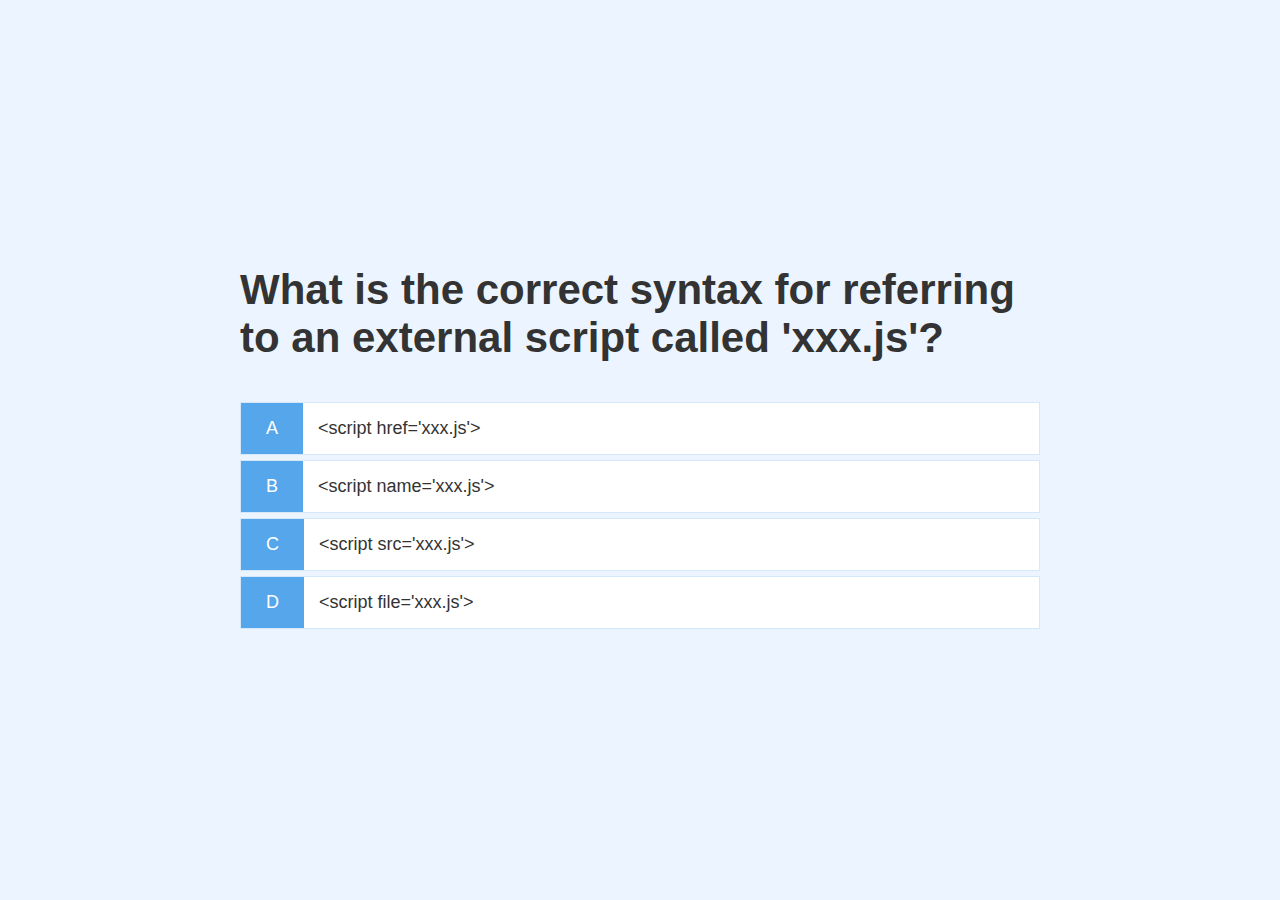
==== game.html @ a4132bb2 "Basic Step 1 working app" ====
<!DOCTYPE html>
<html lang="en">
<head>
    <meta charset="UTF-8">
    <meta name="viewport" content="width=device-width, initial-scale=1.0">
    <title>Quiz - Play</title>
    <link rel="stylesheet" href="app.css">
    <link rel="stylesheet" href="game.css">
</head>
<body>
    <div class="container">
        <div id="game" class="justify-center flex-column">
            <h2 id="question">What is the answer to this Question?</h2>
            <div class="choice-container">
                <p class="choice-prefix">A</p>
                <p class="choice-text" data-number ="1" >Choice 1</p>
            </div>
            <div class="choice-container">
                <p class="choice-prefix">B</p>
                <p class="choice-text"data-number ="2" >Choice 2</p>
            </div>
            <div class="choice-container">
                <p class="choice-prefix">C</p>
                <p class="choice-text" data-number ="3">Choice 3</p>
            </div>
            <div class="choice-container">
                <p class="choice-prefix">D</p>
                <p class="choice-text" data-number ="4">Choice 4</p>
            </div>
        </div>
    </div>
    <script src="game.js"></script>
</body>
</html>
---- app.css ----
:root{
    background-color: #ecf5ff;
    font-size: 62.5%;

}

*{
    box-sizing: border-box;
    font-family: Arial, Helvetica, sans-serif;
    margin: 0;
    padding: 0;
    color: #333;
}
h1,
h2,
h3,
h4{
    margin-bottom: 1rem;
}
h1{
    font-size: 5.4rem;
    color: #56a5eb;
    margin-bottom: 5rem;
}

h1 > span{
    font-size: 2.4rem;
    font-weight: 500;
}

h2{
    font-size: 4.2rem;
    margin-bottom: 4rem;
    font-weight: 700;
}

h3{
    font-size: 2.8rem;
    font-weight: 500;
}

/* UTILITIES */

.container{
    width: 100vw;
    height: 100vh;
    display: flex;
    justify-content: center;
    align-items: center;
    max-width: 80rem;
    margin: 0 auto;
}

.container > *{
    width: 100%;
}

.flex-column {
    display: flex;
    flex-direction: column;
}
  
.flex-center {
    justify-content: center;
    align-items: center;
}
  
.justify-center {
    justify-content: center;
}
  
.text-center {
    text-align: center;
}

.hidden {
    display: none;
}

/* BUTTONS */

.btn {
    font-size: 1.8rem;
    padding: 1rem 0;
    width: 20rem;
    text-align: center;
    border: 0.1rem solid #56a5eb;
    margin-bottom: 1rem;
    text-decoration: none;
    color: #56a5eb;
    background-color: white;
}
  
.btn:hover {
    cursor: pointer;
    box-shadow: 0 0.4rem 1.4rem 0 rgba(86, 185, 235, 0.5);
    transform: translateY(-0.1rem);
    transition: transform 150ms;
}
  
.btn[disabled]:hover {
    cursor: not-allowed;
    box-shadow: none;
    transform: none;
}
---- game.css ----
.choice-container {
    display: flex;
    margin-bottom: 0.5rem;
    width: 100%;
    font-size: 1.8rem;
    border: 0.1rem solid rgb(86,165,235,0.25);
    background-color: white;
}

.choice-container:hover{
    cursor: pointer;
    box-shadow: 0 0.4rem 1.4rem 0 rgba(86, 185, 235, 0.5);
    transform: translateY(-0.1rem);
    transition: transform 150ms;
}

.choice-prefix {
    padding: 1.5rem 2.5rem;
    background-color: #56a6eb;
    color: white;
}

.choice-text {
    flex: 1;
    padding: 1.5rem ;
}
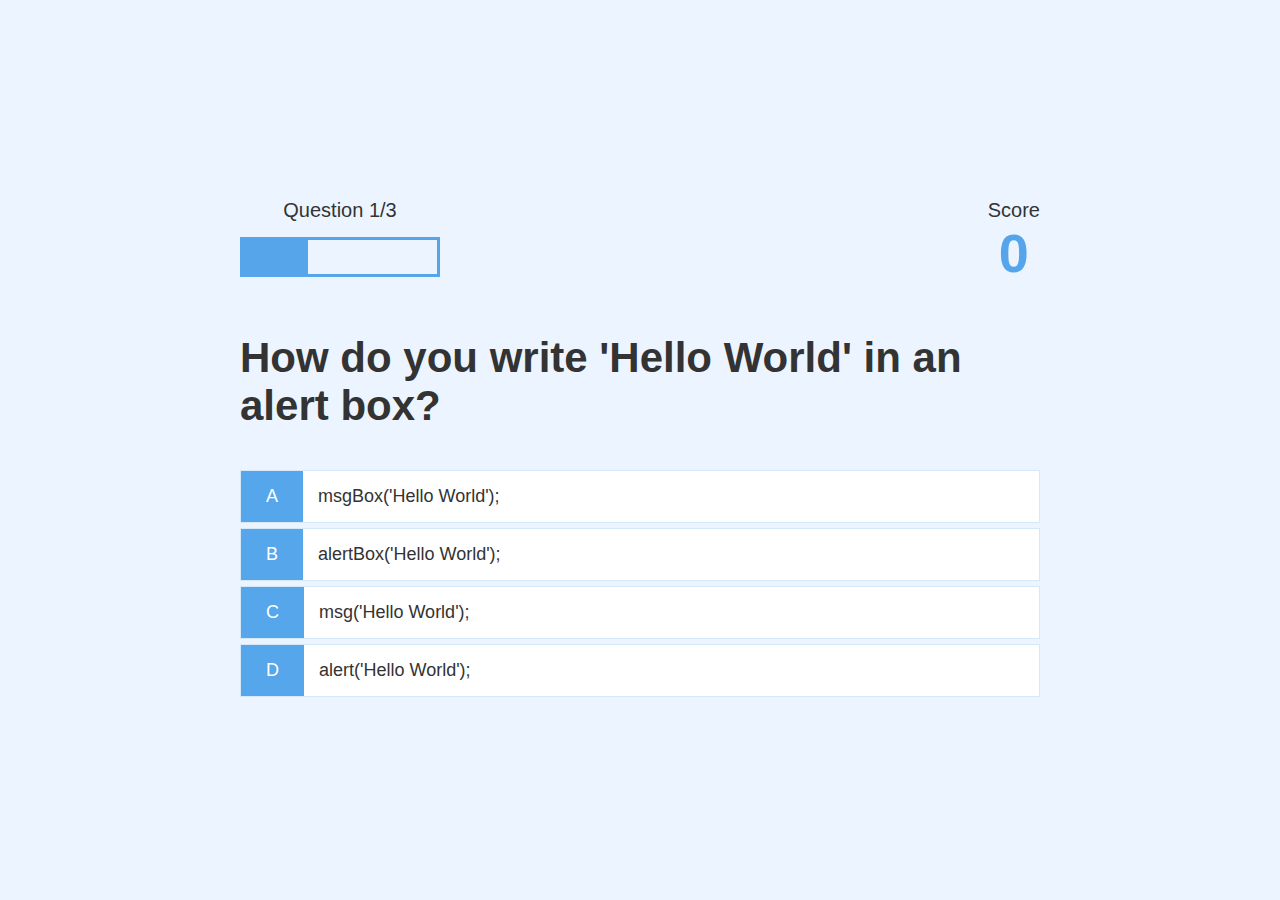
==== commit 5d34362c: "Added Progress Bar" ====
--- a/game.html
+++ b/game.html
@@ -10,6 +10,25 @@
 <body>
     <div class="container">
         <div id="game" class="justify-center flex-column">
+        <div id="hud">
+            <div id="hud-item">
+                <p id="progressText" class="hud-prefix">
+                    Question
+                </p>
+                <div id="progressBar">
+                    <div id="progressBarFull"></div>
+                </div>
+            </div>
+            
+            <div id="hud-item">
+                <p id="progressText" class="hud-prefix">
+                    Score
+                </p>
+                <h1 class="hud-main-text" id="score">
+                   0
+                </h1>
+            </div>
+        </div>
             <h2 id="question">What is the answer to this Question?</h2>
             <div class="choice-container">
                 <p class="choice-prefix">A</p>
--- a/game.css
+++ b/game.css
@@ -23,4 +23,43 @@
 .choice-text {
     flex: 1;
     padding: 1.5rem ;
+    width: 100%;
+}
+
+.correct {
+    background-color: #28a745;
+}
+
+.incorrect {
+    background-color: #dc3545;
+}
+
+/*HUD*/
+
+#hud {
+    display: flex;
+    justify-content: space-between;
+}
+
+.hud-prefix {
+    text-align: center;
+    font-size: 2rem;
+}
+
+.hud-main-text {
+    text-align: center;
+}
+
+#progressBar{
+    width: 20rem;
+    height: 4rem;
+    border: 0.3rem solid #56a5eb;
+    margin-top: 1.5rem;
+}
+
+#progressBarFull{
+    background-color: #56a5eb;
+    height: 3.4rem;
+    width: 0%;
+    
 }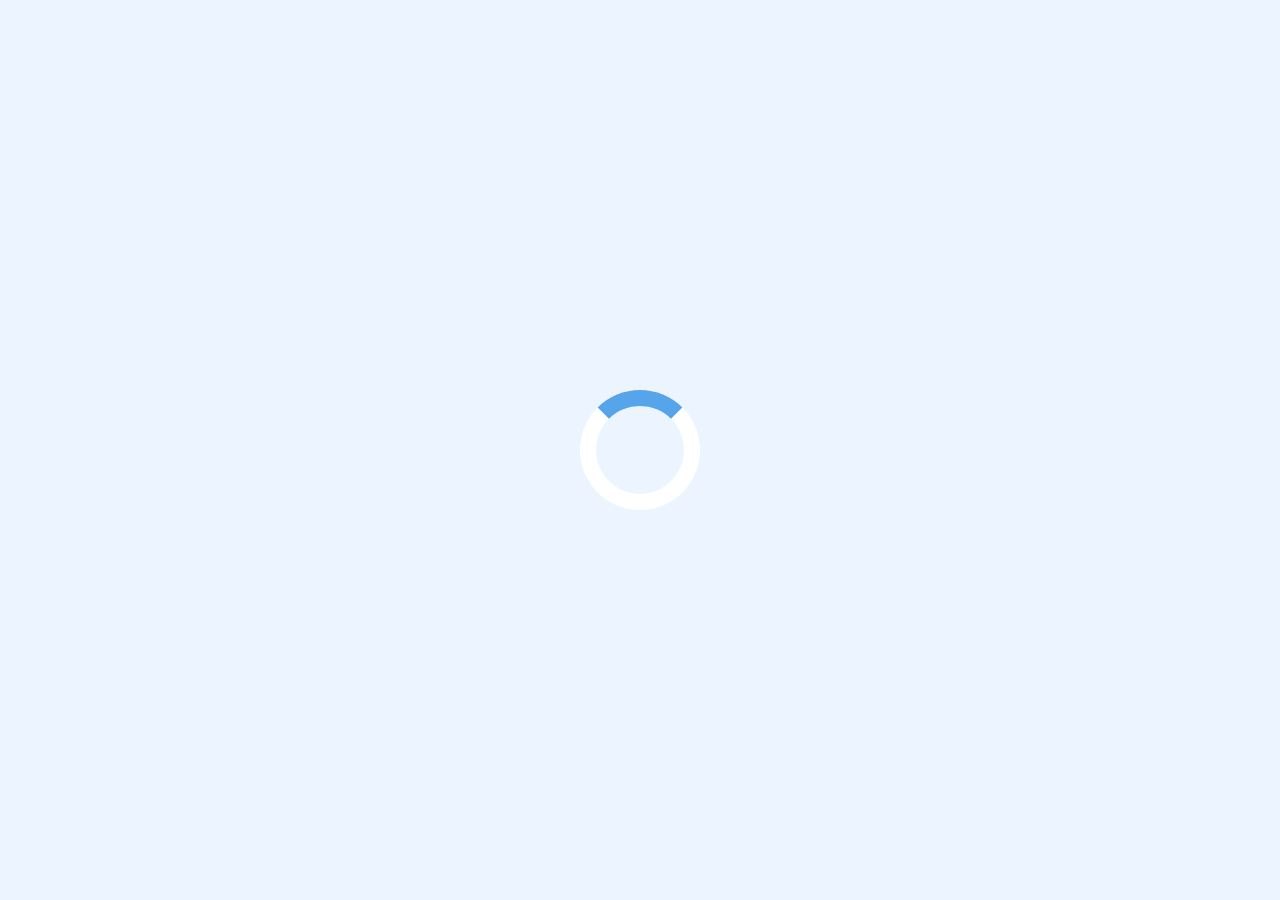
==== commit 3d870a4b: "Questions from OpenTrivia" ====
--- a/game.html
+++ b/game.html
@@ -9,7 +9,8 @@
 </head>
 <body>
     <div class="container">
-        <div id="game" class="justify-center flex-column">
+        <div id="loader"></div>
+      <div id="game" class="justify-center flex-column hidden">
         <div id="hud">
             <div id="hud-item">
                 <p id="progressText" class="hud-prefix">
@@ -32,19 +33,19 @@
             <h2 id="question">What is the answer to this Question?</h2>
             <div class="choice-container">
                 <p class="choice-prefix">A</p>
-                <p class="choice-text" data-number ="1" >Choice 1</p>
+                <p class="choice-text" data-number ="1" ></p>
             </div>
             <div class="choice-container">
                 <p class="choice-prefix">B</p>
-                <p class="choice-text"data-number ="2" >Choice 2</p>
+                <p class="choice-text"data-number ="2" ></p>
             </div>
             <div class="choice-container">
                 <p class="choice-prefix">C</p>
-                <p class="choice-text" data-number ="3">Choice 3</p>
+                <p class="choice-text" data-number ="3"></p>
             </div>
             <div class="choice-container">
                 <p class="choice-prefix">D</p>
-                <p class="choice-text" data-number ="4">Choice 4</p>
+                <p class="choice-text" data-number ="4"></p>
             </div>
         </div>
     </div>
--- a/app.css
+++ b/app.css
@@ -103,3 +103,25 @@
     box-shadow: none;
     transform: none;
 }
+
+/* FORMS */
+
+form {
+    width: 100%;
+    display: flex;
+    flex-direction: column;
+    align-items: center;
+}
+
+input {
+    margin-bottom: 1rem;
+    width: 20rem;
+    padding: 1.5rem;
+    font-size: 1.8rem;
+    border: none;
+    box-shadow: 0 0.1rem 1.4rem 0 rgba(86, 185, 235, 0.5);
+}
+
+input::placeholder {
+    color: #aaa;
+}--- a/game.css
+++ b/game.css
@@ -62,4 +62,24 @@
     height: 3.4rem;
     width: 0%;
     
-}+}
+
+/* LOADER */
+
+#loader {
+    border: 1.6rem solid white;
+    border-radius: 50%;
+    border-top: 1.6rem solid #56a5eb;
+    width: 12rem;
+    height: 12rem;
+    animation: spin 2s linear infinite;
+  }
+  
+  @keyframes spin {
+    0% {
+      transform: rotate(0deg);
+    }
+    100% {
+      transform: rotate(360deg);
+    }
+  }